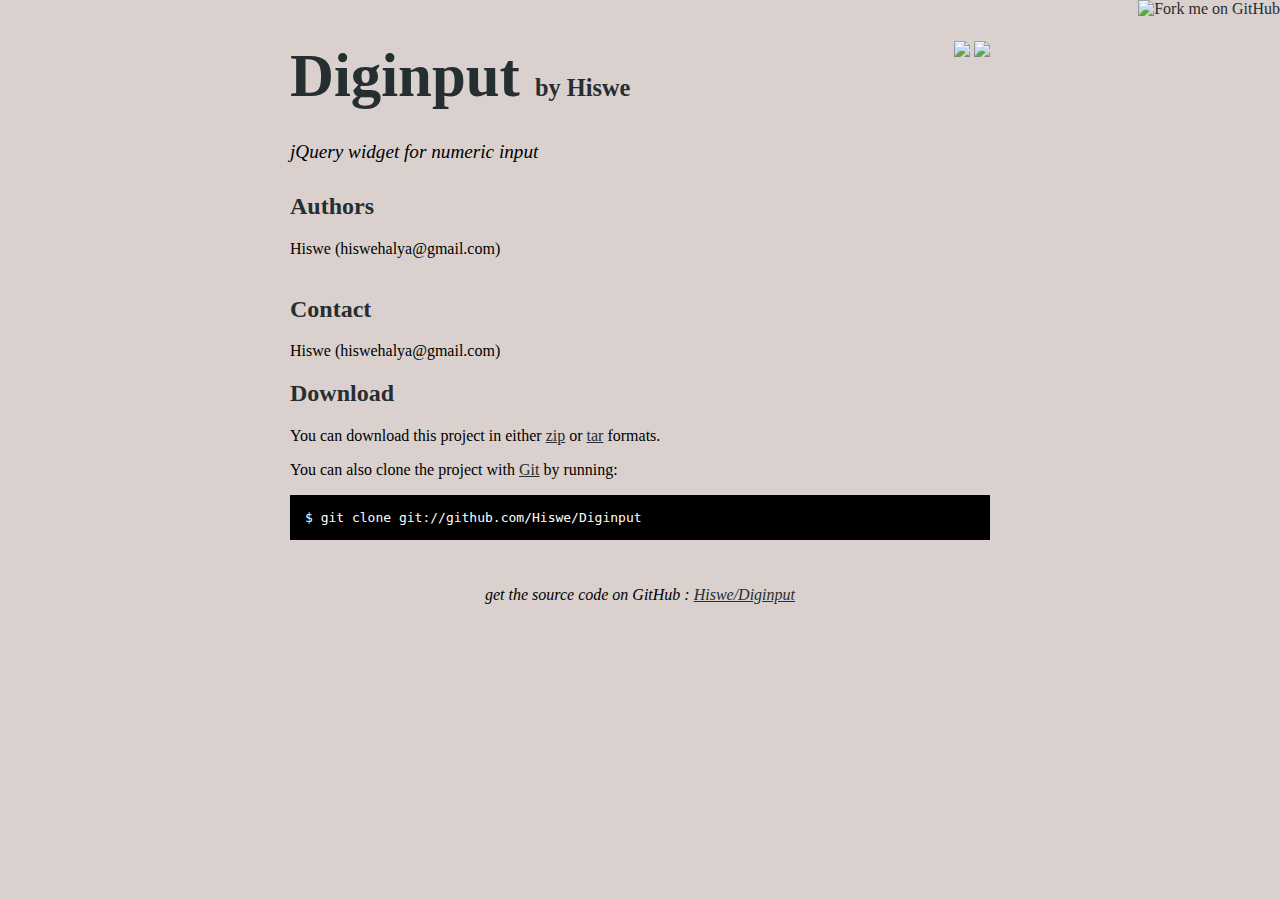
==== index.html @ 7e9652a0 "github generated gh-pages branch" ====
<!DOCTYPE html PUBLIC "-//W3C//DTD XHTML 1.0 Strict//EN"
	"http://www.w3.org/TR/xhtml1/DTD/xhtml1-strict.dtd">

<html xmlns="http://www.w3.org/1999/xhtml" xml:lang="en" lang="en">
<head>
	<meta http-equiv="Content-Type" content="text/html; charset=utf-8"/>

	<title>Hiswe/Diginput @ GitHub</title>
	
	<style type="text/css">
		body {
  		margin-top: 1.0em;
  		background-color: #dad1ce;
		  font-family: "Helvetica,Arial,FreeSans";
  		color: #000000;
    }
    #container {
      margin: 0 auto;
      width: 700px;
    }
		h1 { font-size: 3.8em; color: #252e31; margin-bottom: 3px; }
		h1 .small { font-size: 0.4em; }
		h1 a { text-decoration: none }
		h2 { font-size: 1.5em; color: #252e31; }
    h3 { text-align: center; color: #252e31; }
    a { color: #252e31; }
    .description { font-size: 1.2em; margin-bottom: 30px; margin-top: 30px; font-style: italic;}
    .download { float: right; }
		pre { background: #000; color: #fff; padding: 15px;}
    hr { border: 0; width: 80%; border-bottom: 1px solid #aaa}
    .footer { text-align:center; padding-top:30px; font-style: italic; }
	</style>
	
</head>

<body>
  <a href="http://github.com/Hiswe/Diginput"><img style="position: absolute; top: 0; right: 0; border: 0;" src="http://s3.amazonaws.com/github/ribbons/forkme_right_darkblue_121621.png" alt="Fork me on GitHub" /></a>

  <div id="container">

    <div class="download">
      <a href="http://github.com/Hiswe/Diginput/zipball/master">
        <img border="0" width="90" src="http://github.com/images/modules/download/zip.png"></a>
      <a href="http://github.com/Hiswe/Diginput/tarball/master">
        <img border="0" width="90" src="http://github.com/images/modules/download/tar.png"></a>
    </div>

    <h1><a href="http://github.com/Hiswe/Diginput">Diginput</a>
      <span class="small">by <a href="http://github.com/Hiswe">Hiswe</a></span></h1>

    <div class="description">
      jQuery widget for numeric input
    </div>

    <h2>Authors</h2>
<p>Hiswe (hiswehalya@gmail.com)<br/><br/>      </p>
<h2>Contact</h2>
<p>Hiswe (hiswehalya@gmail.com)<br/>      </p>


    <h2>Download</h2>
    <p>
      You can download this project in either
      <a href="http://github.com/Hiswe/Diginput/zipball/master">zip</a> or
      <a href="http://github.com/Hiswe/Diginput/tarball/master">tar</a> formats.
    </p>
    <p>You can also clone the project with <a href="http://git-scm.com">Git</a>
      by running:
      <pre>$ git clone git://github.com/Hiswe/Diginput</pre>
    </p>

    <div class="footer">
      get the source code on GitHub : <a href="http://github.com/Hiswe/Diginput">Hiswe/Diginput</a>
    </div>

  </div>

  
</body>
</html>
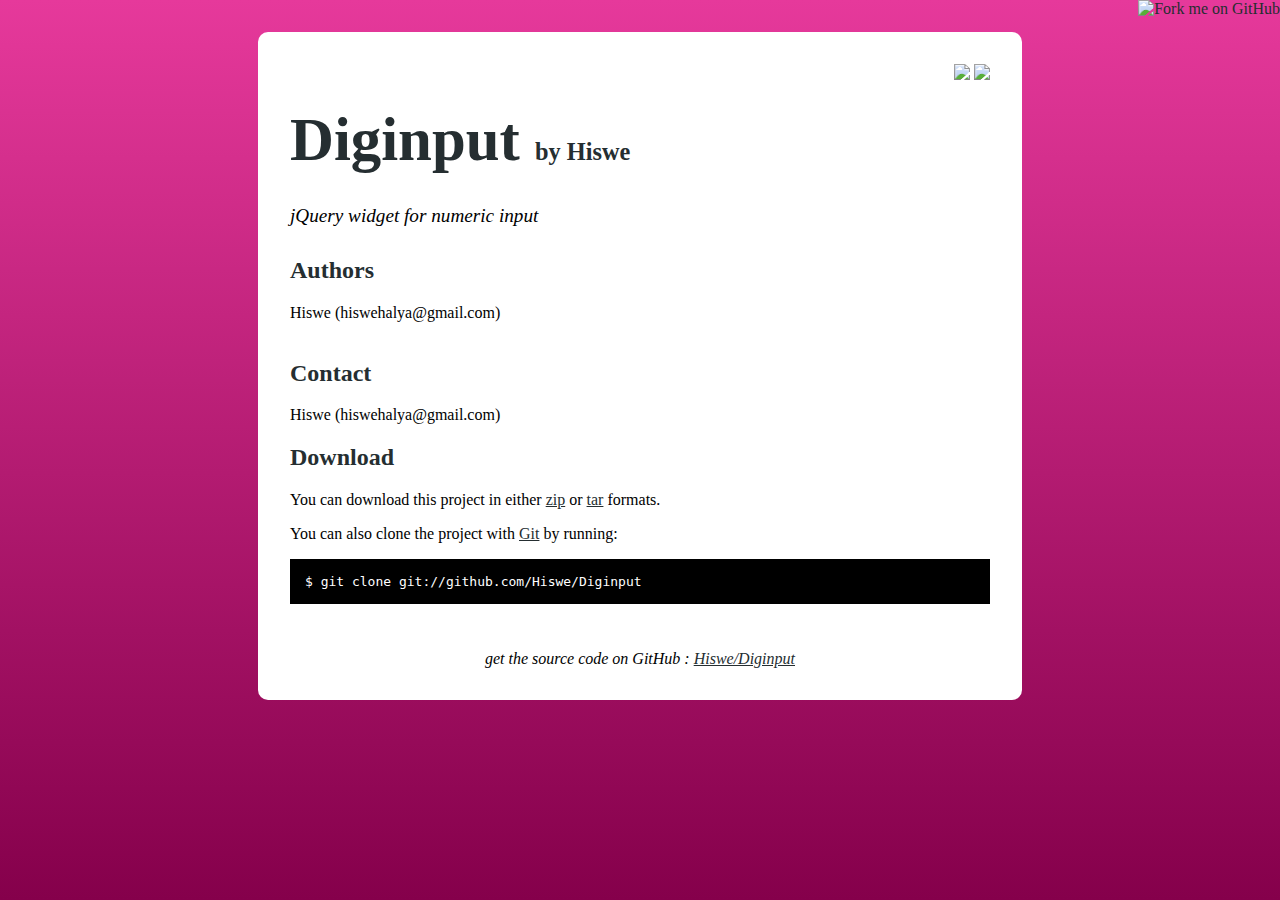
==== commit d5df2692: "Add pink to the page" ====
--- a/index.html
+++ b/index.html
@@ -6,17 +6,26 @@
 	<meta http-equiv="Content-Type" content="text/html; charset=utf-8"/>
 
 	<title>Hiswe/Diginput @ GitHub</title>
-	
+
 	<style type="text/css">
+        html{
+            min-height: 100%;
+        }
 		body {
-  		margin-top: 1.0em;
+        height:100%;
   		background-color: #dad1ce;
-		  font-family: "Helvetica,Arial,FreeSans";
+        background: -webkit-gradient(linear, 0% 0%, 0% 100%, from(#E6399B), to(#85004B));
+	    font-family: "Helvetica,Arial,FreeSans";
   		color: #000000;
     }
     #container {
-      margin: 0 auto;
-      width: 700px;
+        background: #FFF;
+        border-radius: 10px;
+        -moz-border-radius:10px;
+        -webkit-border-radius:10px;
+        padding:2em;
+        margin: 2em auto;
+         width: 700px;
     }
 		h1 { font-size: 3.8em; color: #252e31; margin-bottom: 3px; }
 		h1 .small { font-size: 0.4em; }
@@ -30,7 +39,7 @@
     hr { border: 0; width: 80%; border-bottom: 1px solid #aaa}
     .footer { text-align:center; padding-top:30px; font-style: italic; }
 	</style>
-	
+
 </head>
 
 <body>
@@ -78,6 +87,6 @@
 
   </div>
 
-  
+
 </body>
 </html>
